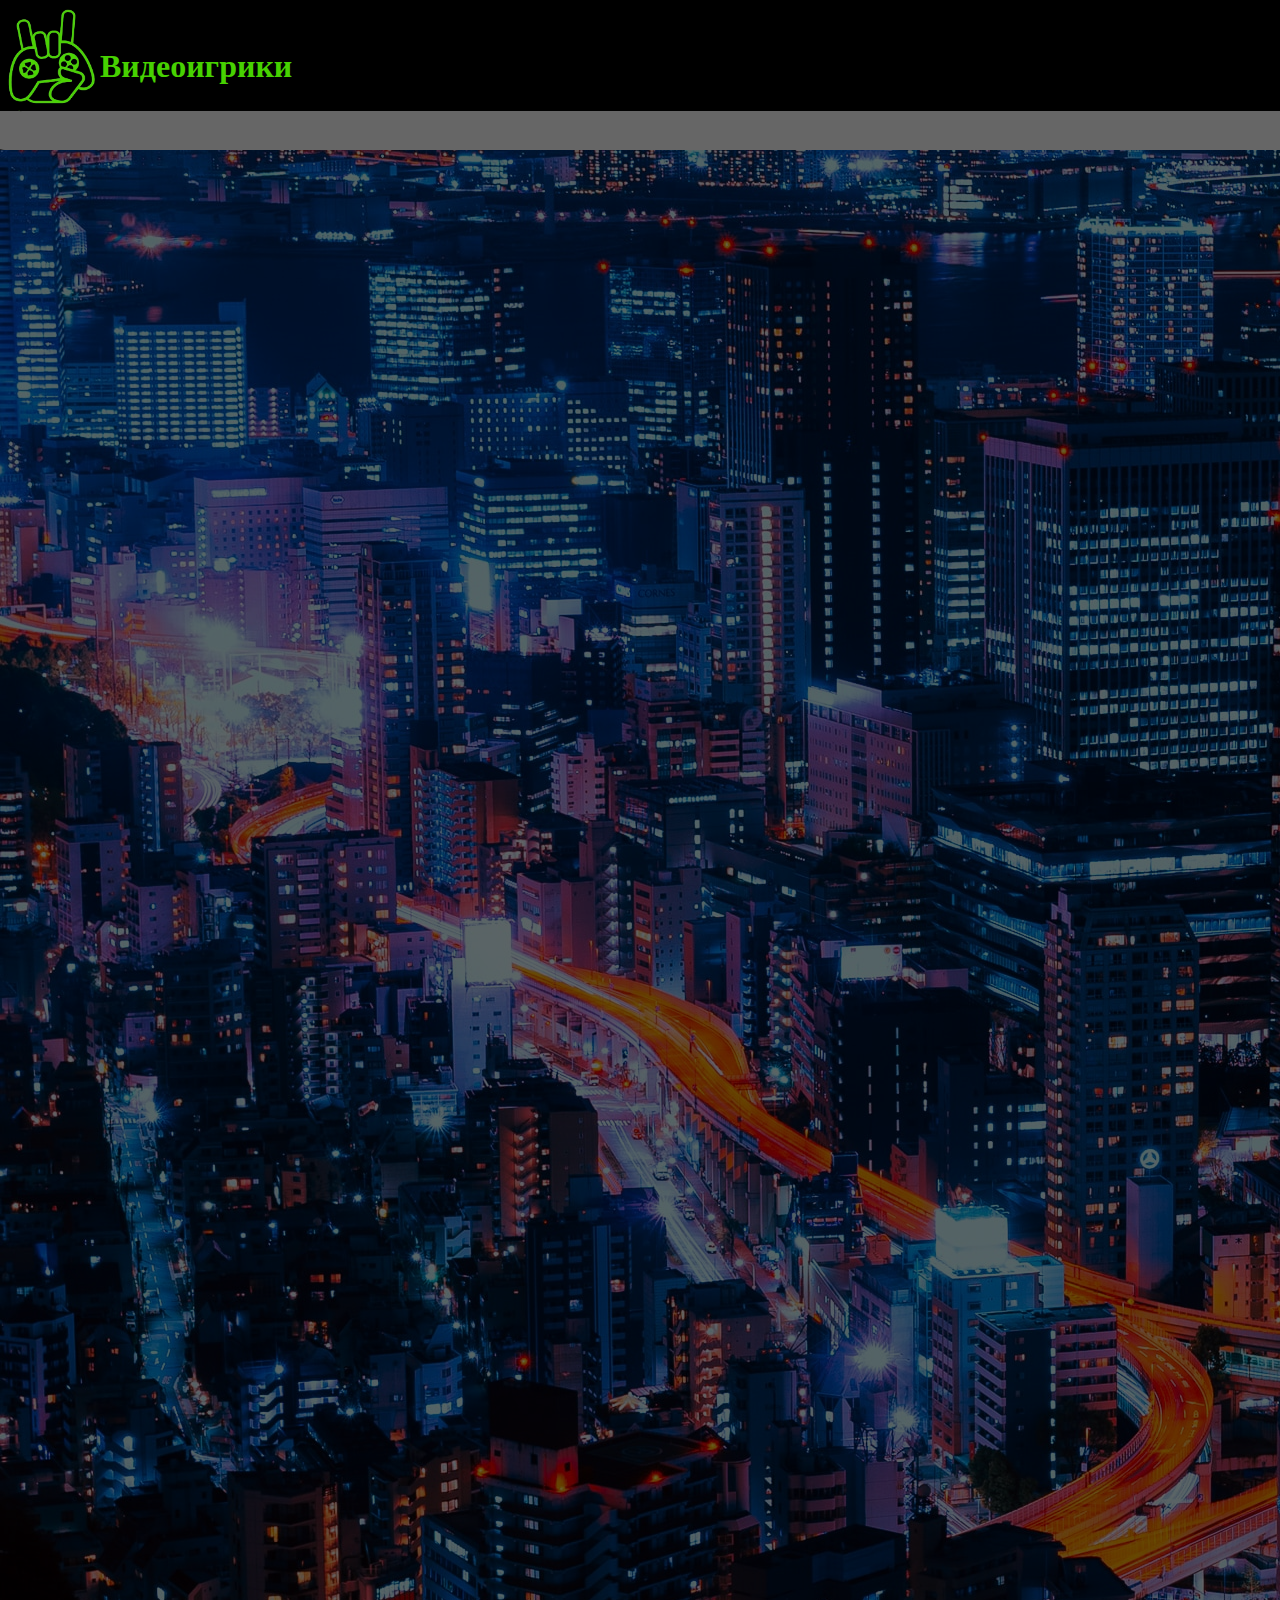
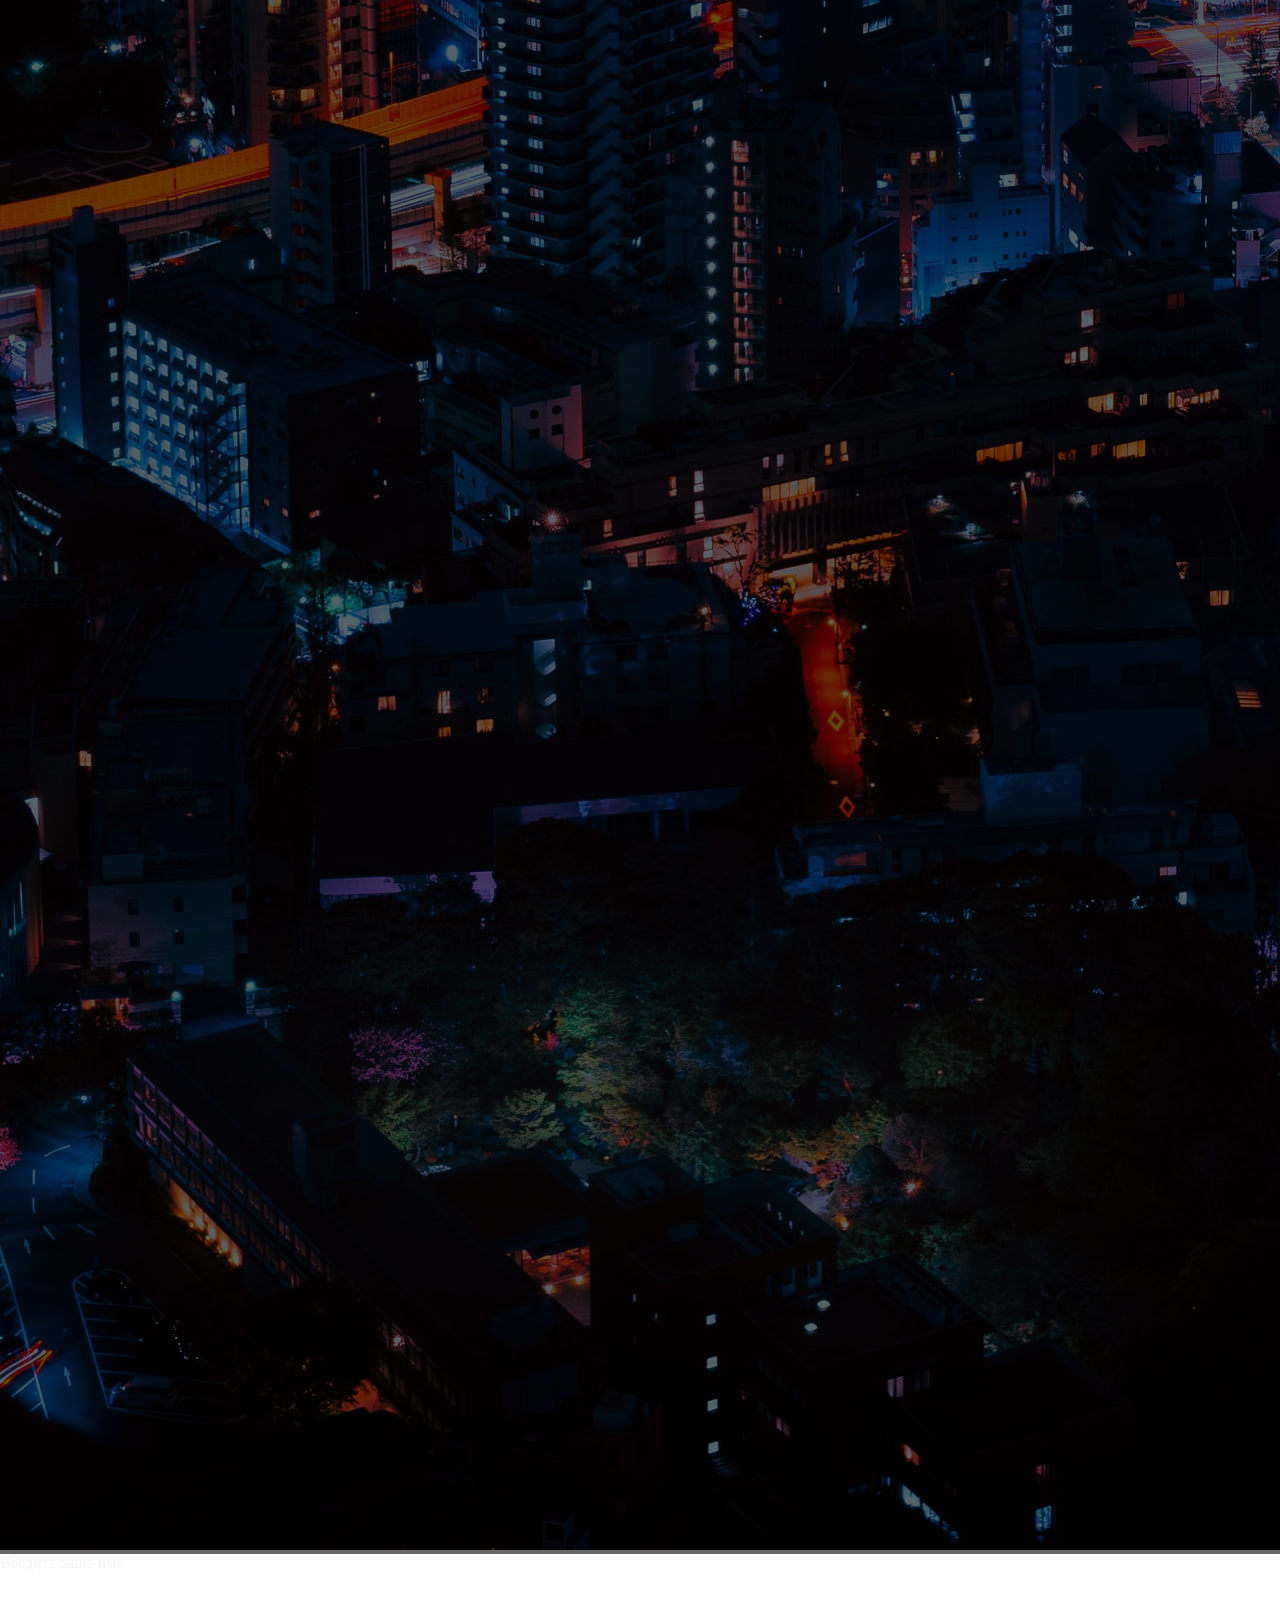
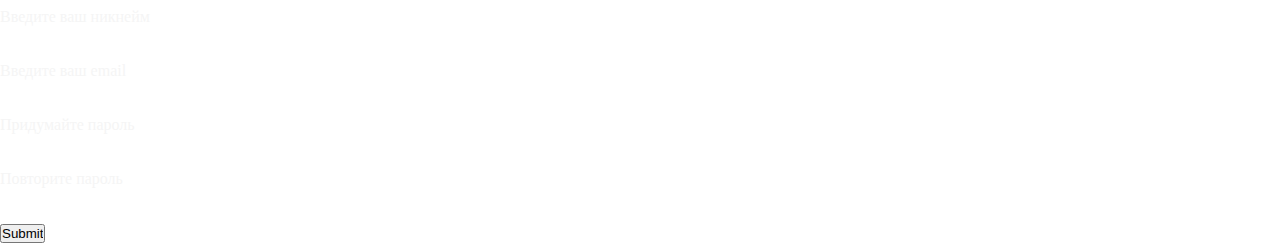
==== index.html @ aaadb99e "Add files via upload" ====
<!DOCTYPE html>
<!--
Политехнический колледж городского хозяйства
МДК.08.01 Проектирование и разработка интерфейсов пользователей
Практическая работа №
Студент гр. ИР-19-4
ФИО
Преподаватель Левит Л.В., Л.В. Ильюшенков
-->
<html lang="en">
<head>
    <meta charset="UTF-8">
    <meta name="viewport" content="width=device-width, initial-scale=1.0">
    <title>Document</title>
    <link rel="stylesheet" href="style.css">
</head>
<body>
    <header>
        <img class="logo" src="photo/Logo.png" alt="Нет логотипа">
        <h1 class="name">Видеоигрики</h1>
    </header>
    <main>
        <div class="image">
            <img src="photo/phone2.jpg" alt="Тут должна быть картинка">
            <div class="image-filter"></div>
        </div>
        <form action="#" class="text">
            <p>Введите ваше имя</p>
            <input type="text" required pattern="^[А-Яа-я]{1,30}$">
            <br>
            <br>
            <p>Введите ваш никнейм</p>
            <input type="text"required pattern="^[A-Za-z\.\,\!\-\s]{1,30}$">
            <br>
            <br>
            <p>Введите ваш email</p>
            <input type="email">
            <br>
            <br>
            <p>Придумайте пароль</p>
            <input type="text"required pattern="^[A-Za-z\.\,\!\-\s]{1,30}$">
            <br>
            <br>
            <p>Повторите пароль</p>
            <input type="text" required pattern="^[A-Za-z\.\,\!\-\s]{1,30}$">
            <br>
            <br>
            <input type="submit">
        </form>



    </main>
    <footer>


    </footer>
</body>
</html>
---- style.css ----
* {
    padding: 0;
    margin: 0;
}
header{
    background-color: #000000	;
    color: #47d101;
    padding-bottom: 2%;
}
.name{
    padding-top: 1.5em;
    margin-left: 6%;
}
.logo{
    width: 100px;
    height: 150px;
    float: left;
}

input[type = email], input[type = text], input[type = password]{
    border-radius: 12px;
    width: 9%;
    height: 10%;
    border: none;
    padding: auto;

}

.text{
    color:whitesmoke;
}

.image {
	position: relative;
}

.image-filter {
	width: 100%;
	height: 100%;
	position: absolute;
	top: 0;
	left: 0;
	right: 0;
	bottom: 0;
	background: #000;
	opacity: 0.6;
}
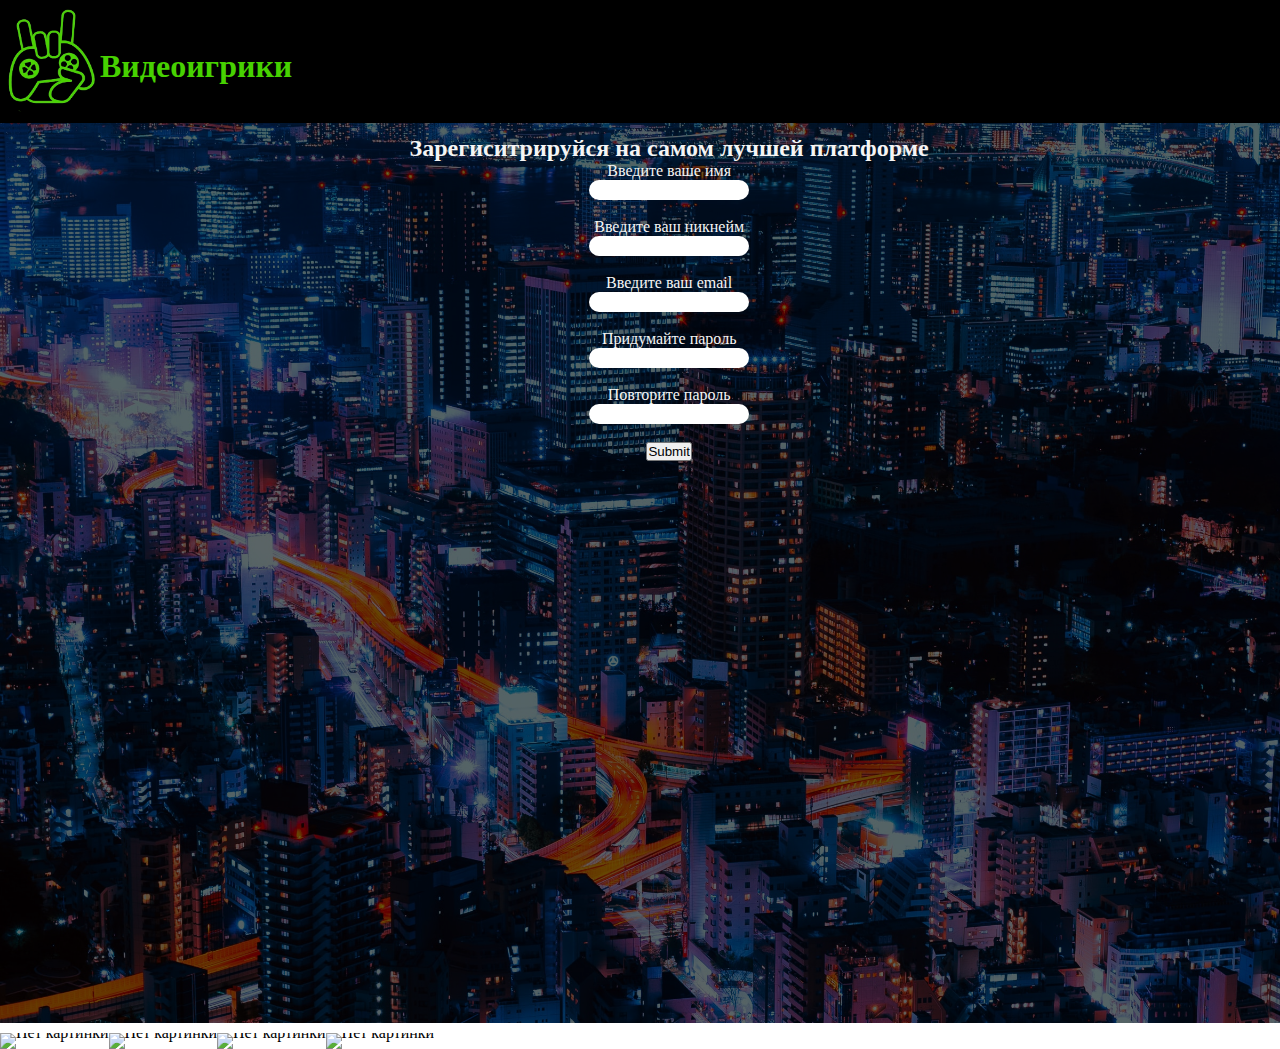
==== commit c7b2fbb5: "Add files via upload" ====
--- a/index.html
+++ b/index.html
@@ -11,7 +11,7 @@
 <head>
     <meta charset="UTF-8">
     <meta name="viewport" content="width=device-width, initial-scale=1.0">
-    <title>Document</title>
+    <title>Видеоигрики.com</title>
     <link rel="stylesheet" href="style.css">
 </head>
 <body>
@@ -20,11 +20,9 @@
         <h1 class="name">Видеоигрики</h1>
     </header>
     <main>
-        <div class="image">
-            <img src="photo/phone2.jpg" alt="Тут должна быть картинка">
-            <div class="image-filter"></div>
-        </div>
+        <div class="image"></div>
         <form action="#" class="text">
+            <h2>Зарегиситрируйся на самом лучшей платформе</h2>
             <p>Введите ваше имя</p>
             <input type="text" required pattern="^[А-Яа-я]{1,30}$">
             <br>
@@ -47,8 +45,26 @@
             <br>
             <input type="submit">
         </form>
-
-
+        <div class="all">
+            <input type="radio" name="respond" id="desktop">
+                <article id="slider">
+                        <input checked type="radio" name="slider" id="switch1">
+                        <input type="radio" name="slider" id="switch2">
+                        <input type="radio" name="slider" id="switch3">
+                        <input type="radio" name="slider" id="switch4">
+                        <input type="radio" name="slider" id="switch5">
+                        <div id="slides">
+                            <div id="overflow">
+                                <div class="image_slider">
+                                    <article><img src="" alt="Нет картинки"></article>
+                                    <article><img src="" alt="Нет картинки"></article>
+                                    <article><img src="" alt="Нет картинки"></article>
+                                    <article><img src="" alt="Нет картинки"></article>
+                                </div>
+                            </div>
+                        </div>
+                </article>
+        </div>
 
     </main>
     <footer>
--- a/style.css
+++ b/style.css
@@ -1,11 +1,12 @@
 * {
     padding: 0;
     margin: 0;
+    box-sizing: border-box;
 }
 header{
     background-color: #000000	;
     color: #47d101;
-    padding-bottom: 2%;
+    padding-bottom: 3%;
 }
 .name{
     padding-top: 1.5em;
@@ -19,8 +20,8 @@
 
 input[type = email], input[type = text], input[type = password]{
     border-radius: 12px;
-    width: 9%;
-    height: 10%;
+    width: 12em;
+    height: 1.5em;
     border: none;
     padding: auto;
 
@@ -30,18 +31,148 @@
     color:whitesmoke;
 }
 
-.image {
-	position: relative;
+.position{
+    padding-bottom: 90%;
+    margin-left: 4em;
 }
 
-.image-filter {
-	width: 100%;
-	height: 100%;
-	position: absolute;
-	top: 0;
-	left: 0;
-	right: 0;
-	bottom: 0;
-	background: #000;
-	opacity: 0.6;
+.image{
+    width: 100%;
+    height: 100vh;
+    background-image: url(photo/phone2.jpg);
+    filter: brightness(40%);
+    background-size: cover;
+}
+
+form{
+    position: absolute;
+    top: 15%;
+    left: 32%;
+    text-align: center;
+}
+
+#slider{
+    position: relative;
+    text-align: center;
+    top: 10px;
+}
+
+#slider{
+    margin: 0 auto;
+}
+
+#slider article{
+    width: 20;
+    float: left;
+}
+
+#slider .image_slider{
+    width: 50%;
+    line-height: 0;
+}
+
+#overflow{
+    width: 100%;
+    overflow: hidden;
+}
+
+article .image_slider{
+    width: 10%;
+}
+
+#desktop:checked ~ #slider{
+    max-width: 960px;
+}
+
+/*Левая стрелка*/
+switch1:checked ~ #controls label:nth-child(5),
+switch2:checked ~ #controls label:nth-child(1),
+switch3:checked ~ #controls label:nth-child(2),
+switch4:checked ~ #controls label:nth-child(3),
+switch5:checked ~ #controls label:nth-child(4){
+    background: url(photo/phone1.jpg) no-repeat;
+    float: left;
+    margin: 0 0 0 -84px;
+    display: block;
+    height: 68px;
+    width: 68px;
+}
+
+/*Правая стрелка*/
+switch1:checked ~ #controls label:nth-child(5),
+switch2:checked ~ #controls label:nth-child(1),
+switch3:checked ~ #controls label:nth-child(2),
+switch4:checked ~ #controls label:nth-child(3),
+switch5:checked ~ #controls label:nth-child(4){
+    background: url(photo/phone.jpg) no-repeat;
+    float: right;
+    margin: 0 -84px 0 0;
+    display: block;
+    height: 68px;
+    width: 68px;
+}
+
+label, a{
+    cursor: pointer;
+}
+
+.all input{
+    display: none;
+}
+
+#switch1:checked ~ #slides .image_slider{
+    margin-left: 0;
+}
+#switch2:checked ~ #slides .image_slider{
+    margin-left: -100%;
+}
+#switch3:checked ~ #slides .image_slider{
+    margin-left: -200%;
+}
+#switch4:checked ~ #slides .image_slider{
+    margin-left: -300%;
+}
+#switch5:checked ~ #slides .image_slider{
+    margin-left: -400%;
+}
+#controls{
+    margin: -25% 0 0 0;
+    width: 100%;
+    height: 5px;
+}
+#active label{
+    border-radius: 10px;
+    display: inline-block;
+    width: 15px;
+    height: 15px;
+    background-color: #bbb;
+}
+#active{
+    margin: 23%;
+    text-align: center;
+}
+
+#active label{
+    background: #76c8ff;
+    border-color: #777 !important;
+}
+
+#switch1:checked ~ #active label:nth-child(1),
+#switch2:checked ~ #active label:nth-child(2),
+#switch3:checked ~ #active label:nth-child(3),
+#switch4:checked ~ #active label:nth-child(4),
+#switch5:checked ~ #active label:nth-child(5){
+    background: #18a3dd;
+    border-color: #18a3dd !important;
+}
+#slides .image_slider{
+    transition: all 800ms cubic-bezier(0.770, 0.000, 0.175, 1.000);
+}
+
+#controls label:hover{
+    opacity: 0.6;
+}
+
+#controls label{
+    transition: opacity 0.2s ease-in-out;
 }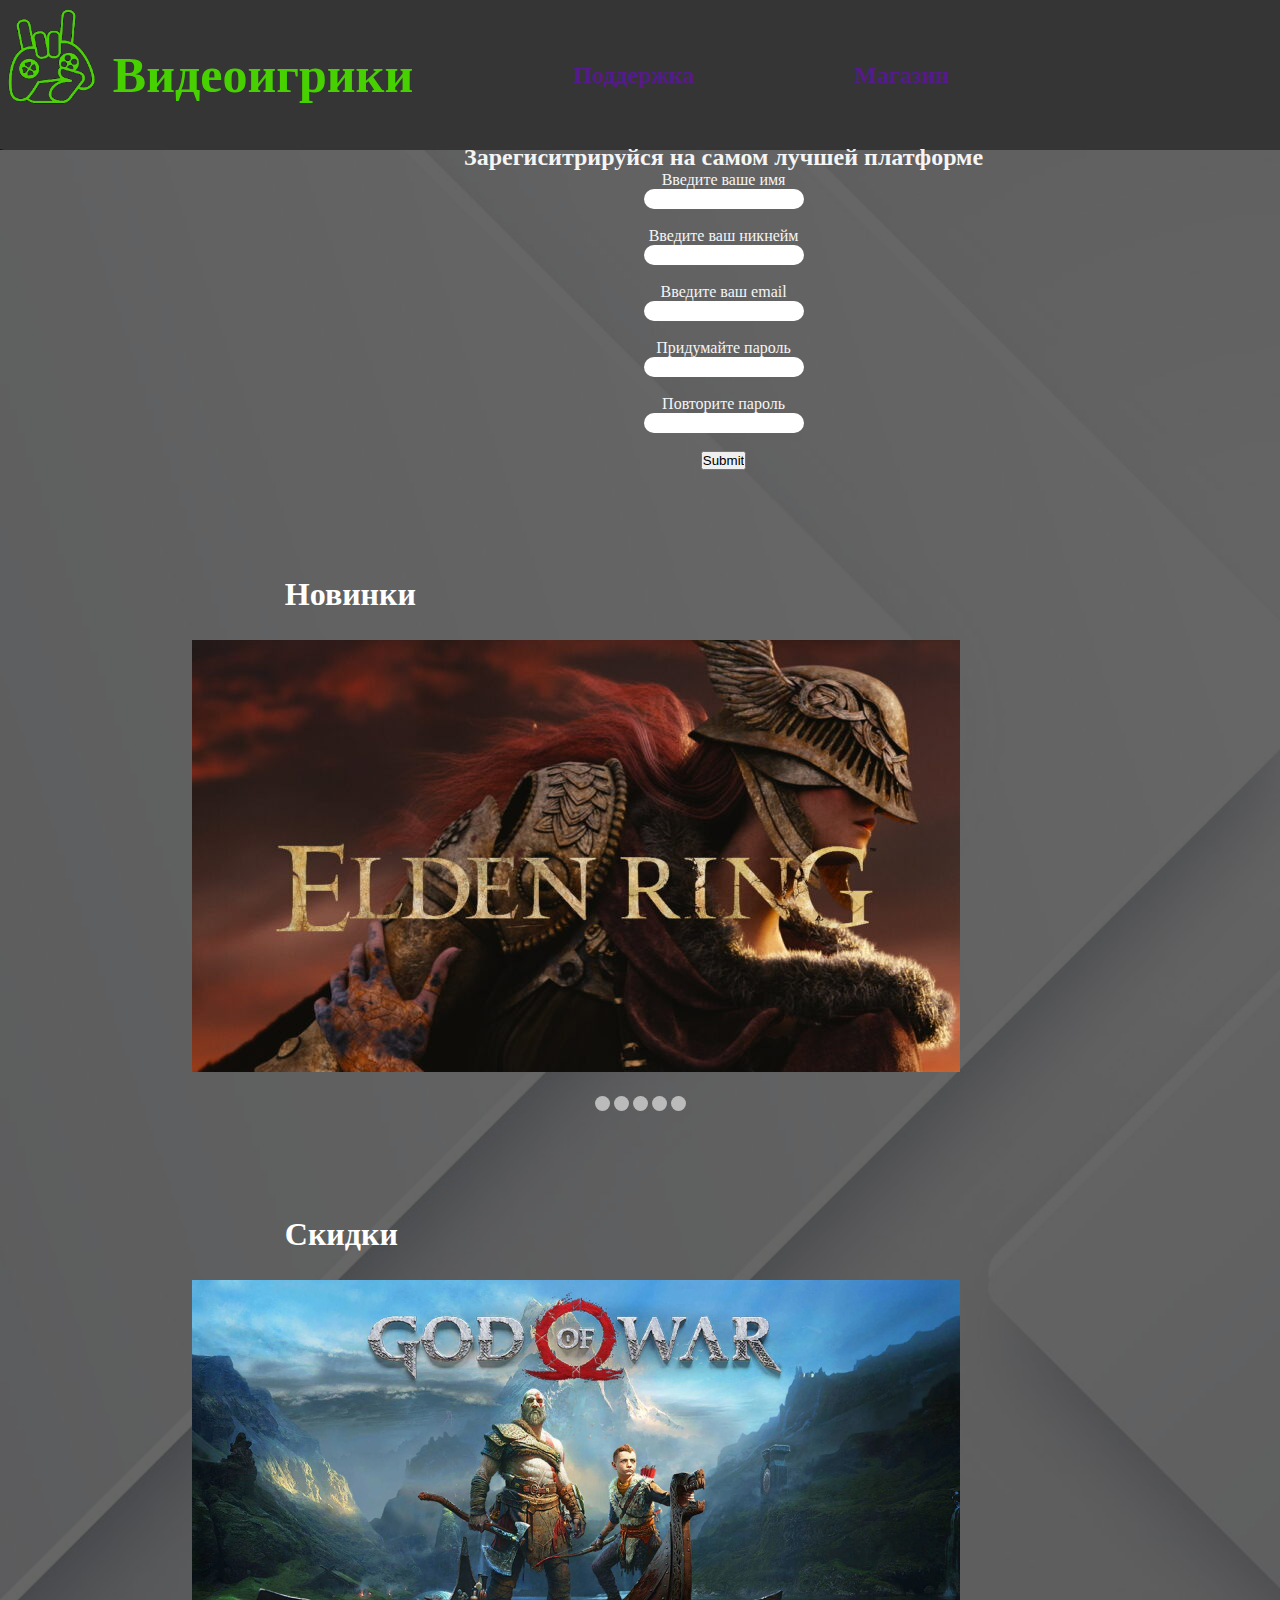
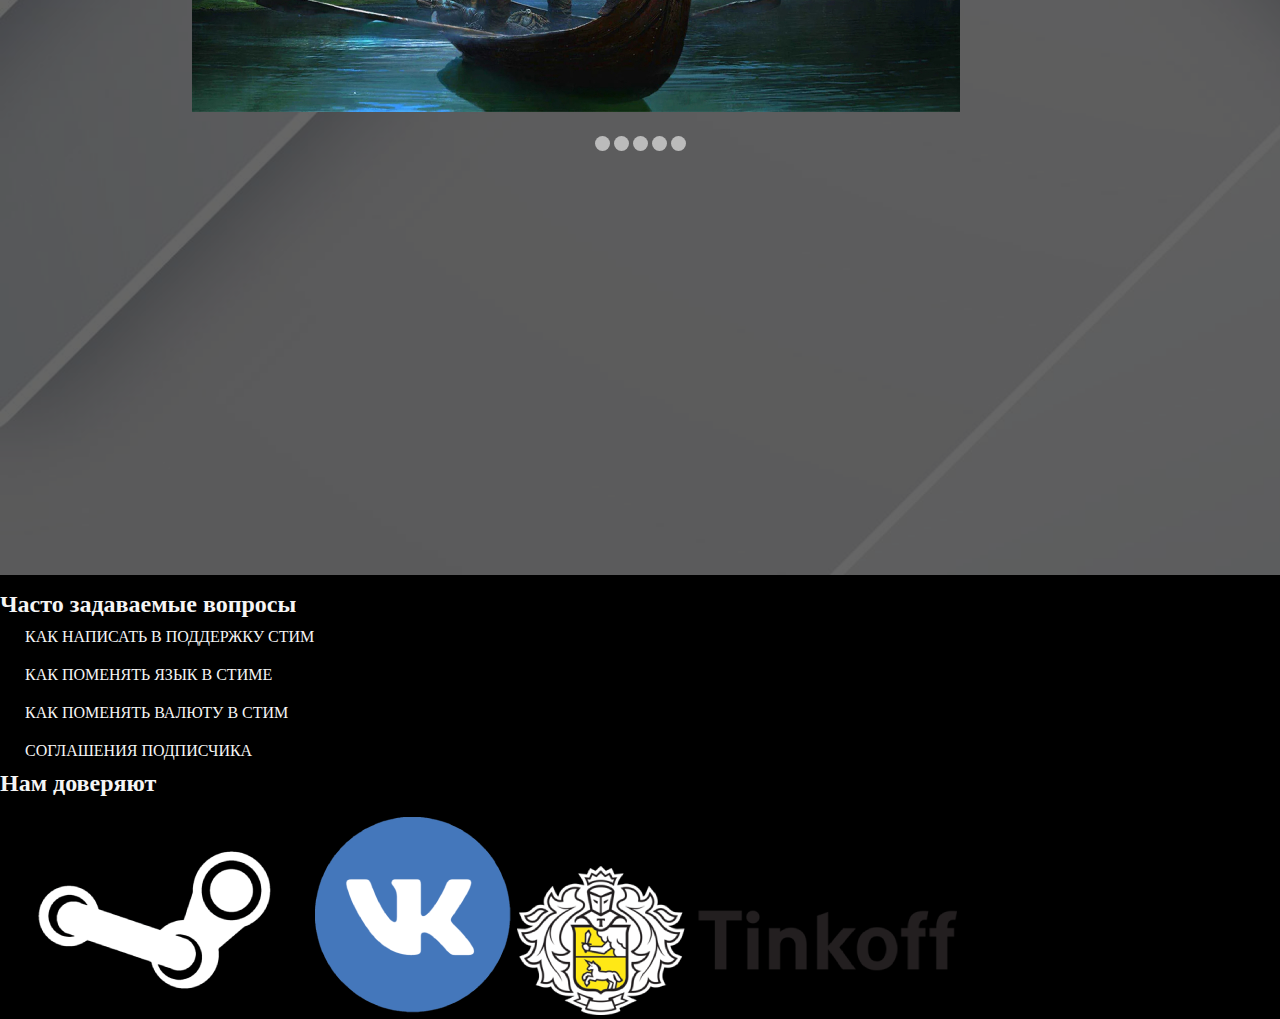
==== commit aa858633: "Готовый, но корявый сайт" ====
--- a/index.html
+++ b/index.html
@@ -18,6 +18,23 @@
     <header>
         <img class="logo" src="photo/Logo.png" alt="Нет логотипа">
         <h1 class="name">Видеоигрики</h1>
+        <nav>
+            <ul>
+                <li><a href=""> <h2>Поддержка</h2></a>
+                    <ul>
+                        <li><a href="#Trust">Нам доверяют</a></li>
+                        <li><a href="#Agreement">Соглашение подписчика</a></li>
+                        <li><a href="#Questions">Часто задаваемые вопросы</a></li>
+                    </ul>
+                </li>
+                <li><a href=""><h2>Магазин</h2></a>
+                    <ul>
+                        <li><a href="#New">Новинки</a></li>
+                        <li><a href="#Discounts">Скидки</a></li>
+                    </ul>
+                </li>
+            </ul>
+        </nav>
     </header>
     <main>
         <div class="image"></div>
@@ -28,7 +45,7 @@
             <br>
             <br>
             <p>Введите ваш никнейм</p>
-            <input type="text"required pattern="^[A-Za-z\.\,\!\-\s]{1,30}$">
+            <input type="text" required pattern="^[A-Za-z\.\,\!\-\s]{1,30}$">
             <br>
             <br>
             <p>Введите ваш email</p>
@@ -36,7 +53,7 @@
             <br>
             <br>
             <p>Придумайте пароль</p>
-            <input type="text"required pattern="^[A-Za-z\.\,\!\-\s]{1,30}$">
+            <input type="text" required pattern="^[A-Za-z\.\,\!\-\s]{1,30}$">
             <br>
             <br>
             <p>Повторите пароль</p>
@@ -45,31 +62,122 @@
             <br>
             <input type="submit">
         </form>
+        <h1 class="text-position" id="New">Новинки</h1>
         <div class="all">
             <input type="radio" name="respond" id="desktop">
                 <article id="slider">
-                        <input checked type="radio" name="slider" id="switch1">
-                        <input type="radio" name="slider" id="switch2">
-                        <input type="radio" name="slider" id="switch3">
-                        <input type="radio" name="slider" id="switch4">
-                        <input type="radio" name="slider" id="switch5">
-                        <div id="slides">
-                            <div id="overflow">
+                    <input checked type="radio" name="slider" id="switch1">
+                    <input type="radio" name="slider" id="switch2">
+                    <input type="radio" name="slider" id="switch3">
+                    <input type="radio" name="slider" id="switch4">
+                    <input type="radio" name="slider" id="switch5">
+                    <div id="slides">
+                        <div id="overflow">
+                            <div class="image_slider">
+                                <article><img src="photo/ER.jpg" alt="Нет картинки"></article>
+                                <article><img src="photo/BD3.jpg" alt="Нет картинки"></article>
+                                <article><img src="photo/DOS2.jpg" alt="Нет картинки"></article>
+                                <article><img src="photo/HL.jpg" alt="Нет картинки"></article>
+                                <article><img src="photo/FtK2.jpg" alt="Нет картинки"></article>
+                            </div>
+                        </div>
+                    </div>
+                    <div id="controls">
+                        <label for="switch1"></label>
+                        <label for="switch2"></label>
+                        <label for="switch3"></label>
+                        <label for="switch4"></label>
+                        <label for="switch5"></label>
+                    </div>
+                    <div id="active">
+                        <label for="switch1"></label>
+                        <label for="switch2"></label>
+                        <label for="switch3"></label>
+                        <label for="switch4"></label>
+                        <label for="switch5"></label>
+                    </div>
+                </article>
+        </div>
+        <div class="sl2">
+            <h1 class="text-position" id="Discounts">Скидки</h1>
+            <div class="all">
+                <input type="radio" name="respond" id="desktop2">
+                    <article id="slider2">
+                        <input checked type="radio" name="slider" id="switch6">
+                        <input type="radio" name="slider" id="switch7">
+                        <input type="radio" name="slider" id="switch8">
+                        <input type="radio" name="slider" id="switch9">
+                        <input type="radio" name="slider" id="switch10">
+                        <div id="slides2">
+                            <div id="overflow2">
                                 <div class="image_slider">
-                                    <article><img src="" alt="Нет картинки"></article>
-                                    <article><img src="" alt="Нет картинки"></article>
-                                    <article><img src="" alt="Нет картинки"></article>
-                                    <article><img src="" alt="Нет картинки"></article>
+                                    <article><img src="photo/GD.jpg" alt="Нет картинки"></article>
+                                    <article><img src="photo/Hades.jpg" alt="Нет картинки"></article>
+                                    <article><img src="photo/LoP.jpg" alt="Нет картинки"></article>
+                                    <article><img src="photo/MK1.jpg" alt="Нет картинки"></article>
+                                    <article><img src="photo/Ori.jpg" alt="Нет картинки"></article>
                                 </div>
                             </div>
                         </div>
-                </article>
+                        <div id="controls2">
+                            <label for="switch6"></label>
+                            <label for="switch7"></label>
+                            <label for="switch8"></label>
+                            <label for="switch9"></label>
+                            <label for="switch5"></label>
+                        </div>
+                        <div id="active2">
+                            <label for="switch6"></label>
+                            <label for="switch7"></label>
+                            <label for="switch8"></label>
+                            <label for="switch9"></label>
+                            <label for="switch10"></label>
+                        </div>
+                    </article>
+            </div>
         </div>
-
     </main>
     <footer>
-
-
+        <h2 id="Questions" class="text">Часто задаваемые вопросы</h2>
+        <div class="info">
+            <input id="info__body" class="info__switch" type="checkbox">
+            <label for="info__body" class="info__headline text">КАК НАПИСАТЬ В ПОДДЕРЖКУ СТИМ</label>
+            <div class="info__body text">
+                Когда появляются неразрешимые вопросы в работе со Видеоигрики-аккаунтом, пользователям 
+                рекомендуется обращаться в техническую поддержку, а не искать решения проблемы в 
+                ненадежных источниках глобальной сети. 
+            </div>
+          </div>
+          <div class="info">
+              <input id="info__body_2" class="info__switch" type="checkbox">
+              <label for="info__body_2" class="info__headline text">КАК ПОМЕНЯТЬ ЯЗЫК В СТИМЕ</label>
+              <div class="info__body text">
+                По умолчанию при установке Steam устанавливается язык, соответствующий стране проживания пользователя. 
+                При необходимости вы можете изменить 
+                лингвистическую версию интерфейса клиента или сообщений, касающихся определенной игры, например, описания.
+              </div>
+            </div>
+            <div class="info">
+                <input id="info__body_3" class="info__switch" type="checkbox">
+                <label for="info__body_3" class="info__headline text">КАК ПОМЕНЯТЬ ВАЛЮТУ В СТИМ</label>
+                <div class="info__body text">
+                    Валюта устанавливается системой по умолчанию с учетом страны пребывания пользователя. 
+                    При необходимости этот параметр аккаунта можно изменить. 
+                    Необходимость установить другую валюту, отличающуюся от выбранной по умолчанию.
+                </div>
+              </div>
+              <div id="Agreement" class="info">
+                <input id="info__body_4" class="info__switch" type="checkbox">
+                <label for="info__body_4" class="info__headline text">СОГЛАШЕНИЯ ПОДПИСЧИКА</label>
+                <div class="info__body text">
+                    Данное Соглашение подписчика Steam (далее — «Соглашение») является юридическим документом, устанавливающим ваши права и обязанности как подписчика службы Steam Valve Corporation, компании, действующей по законам штата Вашингтон, имеющей юридический адрес 10400 NE 4th St., Bellevue, WA 98004, United States и зарегистрированной государственным секретарем штата Вашингтон под номером 60 22 90 773; идентификационный номер плательщика НДС — EU 8260 00671 (далее — «Valve»). Пожалуйста, внимательно ознакомьтесь с его содержанием.
+                </div>
+              </div>
+              <h2 id="Trust" class="text">Нам доверяют</h2>
+              <br>
+              <img src="photo/steam.png" alt="Steam">
+              <img src="photo/Vk.png" alt="Vk">
+              <img src="photo/tinkoff.png" alt="Tinkoff">
     </footer>
 </body>
 </html>--- a/style.css
+++ b/style.css
@@ -2,15 +2,56 @@
     padding: 0;
     margin: 0;
     box-sizing: border-box;
-}
+    list-style: none;
+    text-decoration: none;
+}
+
 header{
-    background-color: #000000	;
+    background: #353535	;
     color: #47d101;
-    padding-bottom: 3%;
-}
+    display: flex;
+    top: 0;
+    left: 0;
+    right: 0;
+    align-items: center;
+}
+
+header nav ul li{
+    position: relative;
+    float: left;
+}
+
+header nav ul li a{
+    padding-left: 10em;
+    display: block;
+    text-align: center;
+}
+
+header nav ul li a:hover{
+    color: #353535;
+    background:#47d101;
+}
+
+header nav ul li ul{
+    position: absolute;
+    left: 0;
+    width: 150px;
+    background: #353535;
+    display: none;
+}
+
+header nav ul li ul li{
+    width: 100%;
+}
+
+nav ul li:hover > ul{
+    display: initial;
+}
+
 .name{
-    padding-top: 1.5em;
-    margin-left: 6%;
+    padding-top: 0;
+    margin-left: 1%;
+    font-size: 50px;
 }
 .logo{
     width: 100px;
@@ -23,8 +64,13 @@
     width: 12em;
     height: 1.5em;
     border: none;
-    padding: auto;
-
+}
+
+.text-position{
+    position: absolute;
+    top: 18em;
+    color: white;
+    left: 8.9em;
 }
 
 .text{
@@ -38,50 +84,50 @@
 
 .image{
     width: 100%;
-    height: 100vh;
-    background-image: url(photo/phone2.jpg);
+    height: 225vh;
+    background: url('photo/phone.jpg');
     filter: brightness(40%);
     background-size: cover;
 }
 
 form{
     position: absolute;
-    top: 15%;
-    left: 32%;
-    text-align: center;
-}
-
-#slider{
-    position: relative;
-    text-align: center;
-    top: 10px;
-}
-
-#slider{
+    top: 9em;
+    left: 29em;
+    text-align: center;
+}
+
+#slider{/*Положение слайдера*/
+    position: absolute;
+    text-align: center;
+    top: 40em;
+}
+
+#slider{/*Центровка слайдера*/
     margin: 0 auto;
 }
 
-#slider article{
-    width: 20;
-    float: left;
-}
-
-#slider .image_slider{
-    width: 50%;
+#slider article{/*изображения справа друг от друга*/
+    width: 20%;
+    float: left;
+}
+
+#slider .image_slider{ /*устанавливает общий размер блока с изображениями*/
+    width: 500%;
     line-height: 0;
 }
 
-#overflow{
-    width: 100%;
-    overflow: hidden;
-}
-
-article .image_slider{
-    width: 10%;
-}
-
-#desktop:checked ~ #slider{
-    max-width: 960px;
+#overflow{/*скрывает всё, что выходит за рамки*/
+    width: 90%;
+    overflow: hidden;
+}
+
+article .image_slider{/*Размер изображений слайдера*/
+    width: 20%;
+}
+
+#desktop:checked ~ #slider{/*Размер всего слайдера, пока октивирован чек*/
+    max-width: 480px;/*Максимальная длина*/
 }
 
 /*Левая стрелка*/
@@ -90,7 +136,7 @@
 switch3:checked ~ #controls label:nth-child(2),
 switch4:checked ~ #controls label:nth-child(3),
 switch5:checked ~ #controls label:nth-child(4){
-    background: url(photo/phone1.jpg) no-repeat;
+    background: url(photo/arrow-revers.jpg) no-repeat;
     float: left;
     margin: 0 0 0 -84px;
     display: block;
@@ -104,7 +150,7 @@
 switch3:checked ~ #controls label:nth-child(2),
 switch4:checked ~ #controls label:nth-child(3),
 switch5:checked ~ #controls label:nth-child(4){
-    background: url(photo/phone.jpg) no-repeat;
+    background: url(photo/arrow.jpg) no-repeat;
     float: right;
     margin: 0 -84px 0 0;
     display: block;
@@ -116,10 +162,11 @@
     cursor: pointer;
 }
 
-.all input{
+.all input{/*Скрывают все чекбоксы на сайте*/
     display: none;
 }
 
+/*Позиция при активации переключателя*/
 #switch1:checked ~ #slides .image_slider{
     margin-left: 0;
 }
@@ -135,24 +182,24 @@
 #switch5:checked ~ #slides .image_slider{
     margin-left: -400%;
 }
-#controls{
+#controls{/*Положение блока всех управляющих элементов*/
     margin: -25% 0 0 0;
     width: 100%;
-    height: 5px;
-}
-#active label{
+    height: 50px;
+}
+#active label{/*Стиль отделного чекбокса*/
     border-radius: 10px;
     display: inline-block;
     width: 15px;
     height: 15px;
     background-color: #bbb;
 }
-#active{
+#active{/*Расположения переключателя*/
     margin: 23%;
     text-align: center;
 }
 
-#active label{
+#active label:hover{
     background: #76c8ff;
     border-color: #777 !important;
 }
@@ -165,7 +212,7 @@
     background: #18a3dd;
     border-color: #18a3dd !important;
 }
-#slides .image_slider{
+#slides .image_slider{/*Анимация пролистывания*/
     transition: all 800ms cubic-bezier(0.770, 0.000, 0.175, 1.000);
 }
 
@@ -175,4 +222,203 @@
 
 #controls label{
     transition: opacity 0.2s ease-in-out;
-}+}
+
+/*Второй слайдер*/
+.sl2 .text-position{
+    position: absolute;
+    top: 38em;
+    color: white;
+    left: 8.9em;
+}
+
+.sl2 #slider2{/*Положение слайдера*/
+    position: absolute;
+    text-align: center;
+    top: 80em;
+}
+
+.sl2 #slider2{/*Центровка слайдера*/
+    margin: 0 auto;
+}
+
+.sl2 #slider2 article{/*изображения справа друг от друга*/
+    width: 20%;
+    float: left;
+}
+
+.sl2 #slider2 .image_slider{ /*устанавливает общий размер блока с изображениями*/
+    width: 500%;
+    line-height: 0;
+}
+
+.sl2 #overflow2{/*скрывает всё, что выходит за рамки*/
+    width: 90%;
+    overflow: hidden;
+}
+
+.sl2 article .image_slider{/*Размер изображений слайдера*/
+    width: 20%;
+}
+
+.sl2 #desktop:checked ~ #slider2{/*Размер всего слайдера, пока октивирован чек*/
+    max-width: 480px;/*Максимальная длина*/
+}
+
+/*Левая стрелка*/
+.sl2 switch6:checked ~ #controls2 label:nth-child(10),
+.sl2 switch7:checked ~ #controls2 label:nth-child(6),
+.sl2 switch8:checked ~ #controls2 label:nth-child(7),
+.sl2 switch9:checked ~ #controls2 label:nth-child(8),
+.sl2 switch10:checked ~ #controls2 label:nth-child(9){
+    background: url(photo/arrow-revers.jpg) no-repeat;
+    float: left;
+    margin: 0 0 0 -84px;
+    display: block;
+    height: 68px;
+    width: 68px;
+}
+
+/*Правая стрелка*/
+.sl2 switch6:checked ~ #controls2 label:nth-child(10),
+.sl2 switch7:checked ~ #controls2 label:nth-child(6),
+.sl2 switch8:checked ~ #controls2 label:nth-child(7),
+.sl2 switch9:checked ~ #controls2 label:nth-child(8),
+.sl2 switch10:checked ~ #controls2 label:nth-child(9){
+    background: url(photo/arrow.jpg) no-repeat;
+    float: right;
+    margin: 0 -84px 0 0;
+    display: block;
+    height: 68px;
+    width: 68px;
+}
+
+.sl2 label, a{
+    cursor: pointer;
+}
+
+.sl2 .all input{/*Скрывают все чекбоксы на сайте*/
+    display: none;
+}
+
+/*Позиция при активации переключателя*/
+.sl2 #switch6:checked ~ #slides2 .image_slider{
+    margin-left: 0;
+}
+.sl2 #switch7:checked ~ #slides2 .image_slider{
+    margin-left: -100%;
+}
+.sl2 #switch8:checked ~ #slides2 .image_slider{
+    margin-left: -200%;
+}
+.sl2 #switch9:checked ~ #slides2 .image_slider{
+    margin-left: -300%;
+}
+.sl2 #switch10:checked ~ #slides2 .image_slider{
+    margin-left: -400%;
+}
+.sl2 #controls2{/*Положение блока всех управляющих элементов*/
+    margin: -25% 0 0 0;
+    width: 100%;
+    height: 50px;
+}
+.sl2 #active2 label{/*Стиль отделного чекбокса*/
+    border-radius: 10px;
+    display: inline-block;
+    width: 15px;
+    height: 15px;
+    background-color: #bbb;
+}
+.sl2 #active2{/*Расположения переключателя*/
+    margin: 23%;
+    text-align: center;
+}
+
+.sl2 #active2 label:hover{
+    background: #76c8ff;
+    border-color: #777 !important;
+}
+
+.sl2 #switch6:checked ~ #active label:nth-child(6),
+.sl2 #switch7:checked ~ #active label:nth-child(7),
+.sl2 #switch8:checked ~ #active label:nth-child(8),
+.sl2 #switch9:checked ~ #active label:nth-child(9),
+.sl2 #switch10:checked ~ #active label:nth-child(10){
+    background: #18a3dd;
+    border-color: #18a3dd !important;
+}
+.sl2 #slides2 .image_slider{/*Анимация пролистывания*/
+    transition: all 800ms cubic-bezier(0.770, 0.000, 0.175, 1.000);
+}
+
+.sl2 #controls2 label:hover{
+    opacity: 0.6;
+}
+
+.sl2 #controls2 label{
+    transition: opacity 0.2s ease-in-out;
+}
+
+.info {
+    background-color: #000000;
+    padding: 10px 25px;
+  }
+  
+  .info__switch {
+    display: none;
+  }
+  
+  .info__body {
+    max-height: 0;
+    overflow: hidden;
+    transition: 0.4s;
+  
+}
+  .info__body2 {
+    max-height: 0;
+    overflow: hidden;
+    transition: 0.4s;
+  }
+
+  .info__body3 {
+    max-height: 0;
+    overflow: hidden;
+    transition: 0.4s;
+  }
+  
+  .info__body4 {
+    max-height: 0;
+    overflow: hidden;
+    transition: 0.4s;
+  }
+  
+  .info__switch:checked~.info__body {
+    max-height: 100px;
+  }
+
+  .info__switch:checked~.info__body2 {
+    max-height: 100px;
+  }
+  .info__switch:checked~.info__body3 {
+    max-height: 100px;
+  }
+
+  .info__switch:checked~.info__body4 {
+    max-height: 100px;
+  }
+  
+  .info__headline::before {
+    content: "";
+    position: absolute;
+    left: -18px;
+    top: 4px;
+    border: 6px solid #39739d;
+    border-bottom-color: transparent;
+    border-right-color: transparent;
+    border-left-color: transparent;
+  }
+
+  footer{
+    padding-top: 1em;
+    background-color: #000000;
+  }